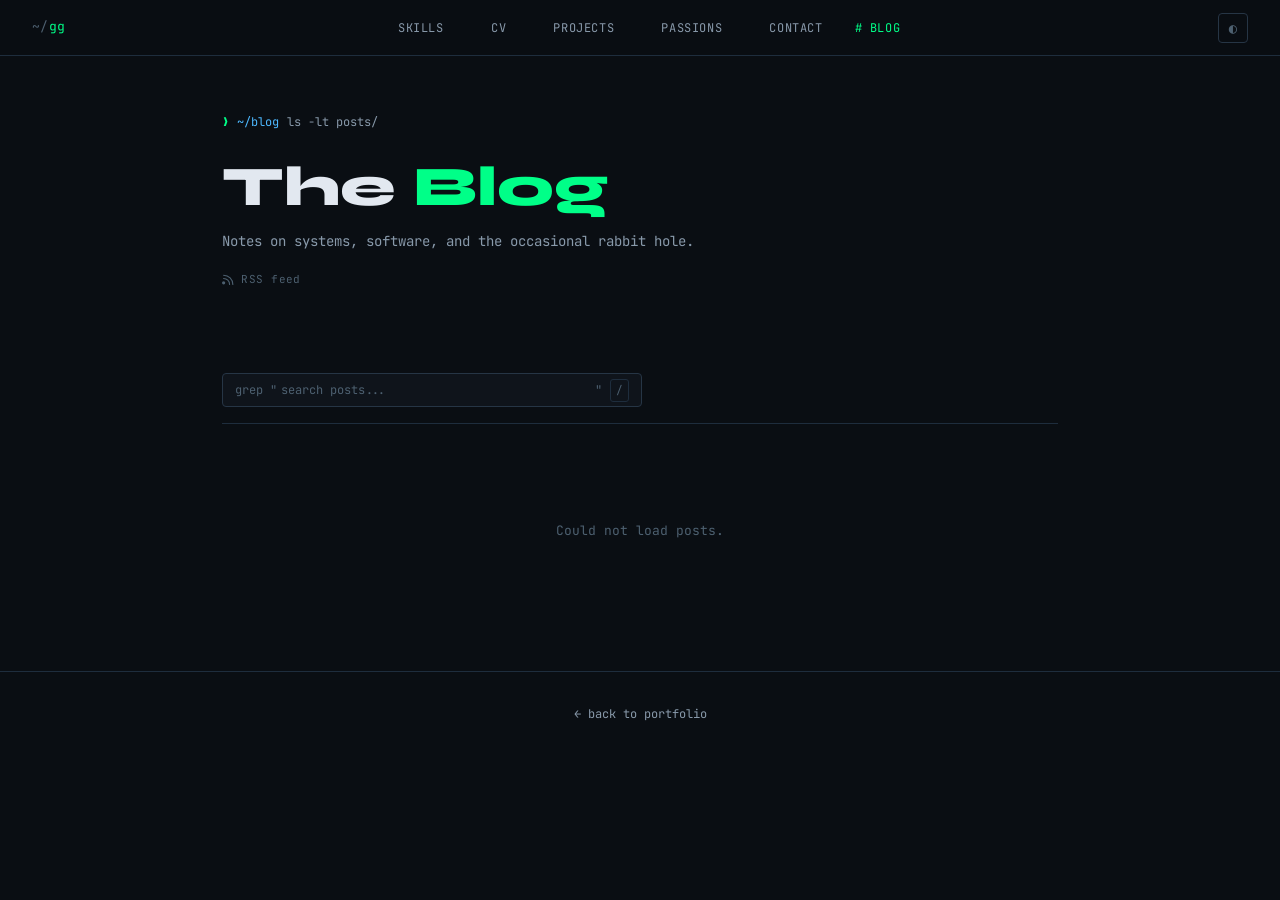
==== blog/index.html @ 54c7deb1 "Add meta description to blog index" ====
<!DOCTYPE html>
<html lang="en">
<head>
<meta charset="UTF-8">
<meta name="viewport" content="width=device-width, initial-scale=1.0">
<title>Blog — Gonçalo Gomes</title>
<meta name="description" content="Notes on systems, software, and the occasional rabbit hole.">
<meta property="og:title" content="Blog — Gonçalo Gomes">
<meta property="og:description" content="Notes on systems, software, and the occasional rabbit hole.">
<meta property="og:type" content="website">
<link rel="preconnect" href="https://fonts.googleapis.com">
<link href="https://fonts.googleapis.com/css2?family=JetBrains+Mono:wght@300;400;500;700&family=Syne:wght@400;600;700;800&display=swap" rel="stylesheet">
<script>if (localStorage.getItem('theme') === 'light') document.documentElement.classList.add('light');</script>
<link rel="stylesheet" href="../shared.css">
<link rel="alternate" type="application/rss+xml" title="Gonçalo Gomes — Blog" href="/rss.xml">
<style>
  /* PAGE HEADER */
  .page-header {
    padding: 7rem 0 3rem;
  }

  .terminal-line {
    display: flex; align-items: center; gap: 0.5rem;
    font-size: 12px; color: var(--text3); margin-bottom: 1.5rem;
  }
  .prompt-sym { color: var(--green); }
  .prompt-path { color: var(--blue); }
  .prompt-cmd { color: var(--text2); }

  .page-title {
    font-family: var(--sans);
    font-size: clamp(2rem, 5vw, 3.5rem);
    font-weight: 800;
    color: var(--text);
    line-height: 1.1;
    margin-bottom: 0.75rem;
  }
  .page-title .accent { color: var(--green); }

  .page-subtitle {
    color: var(--text2);
    font-size: 14px;
    max-width: 480px;
  }

  /* CONTROLS */
  .blog-controls {
    display: flex; align-items: center; gap: 1rem;
    padding: 2rem 0 1rem;
    border-bottom: 1px solid var(--border);
    margin-bottom: 2rem;
    flex-wrap: wrap;
  }
  .blog-count {
    font-size: 12px;
    color: var(--text3);
    margin-left: auto;
    white-space: nowrap;
  }

  /* SEARCH */
  .search-wrap {
    display: flex; align-items: center;
    background: var(--bg2);
    border: 1px solid var(--border2);
    border-radius: 4px;
    padding: 0 0.75rem;
    font-family: var(--mono);
    font-size: 12px;
    flex: 1; max-width: 420px;
    transition: border-color 0.2s;
  }
  .search-wrap:focus-within { border-color: var(--green); }
  .search-prefix, .search-suffix { color: var(--text3); white-space: nowrap; user-select: none; }
  .search-input {
    background: none; border: none; outline: none;
    color: var(--text);
    font-family: var(--mono); font-size: 12px;
    padding: 0.5rem 0.25rem;
    width: 100%; min-width: 60px;
    caret-color: var(--green);
  }
  .search-input::placeholder { color: var(--text3); }
  .search-input::-webkit-search-cancel-button { display: none; }
  .search-hint {
    font-size: 11px; color: var(--text3);
    border: 1px solid var(--border);
    border-radius: 3px; padding: 1px 5px;
    margin-left: 0.5rem;
    flex-shrink: 0;
  }

  mark {
    background: var(--green-glow);
    color: var(--green);
    border-radius: 2px;
    padding: 0 1px;
  }

  /* POST LIST */
  .post-list { display: flex; flex-direction: column; gap: 0; }

  .post-entry {
    display: grid;
    grid-template-columns: 140px 1fr;
    gap: 0 2rem;
    padding: 1.5rem 0;
    border-bottom: 1px solid var(--border);
    text-decoration: none;
    color: inherit;
    transition: background 0.15s;
    border-radius: 4px;
    position: relative;
  }
  .post-entry::before {
    content: '';
    position: absolute;
    left: -1rem; top: 0; bottom: 0; width: 2px;
    background: var(--green);
    transform: scaleY(0);
    transition: transform 0.2s;
    border-radius: 1px;
  }
  .post-entry:hover::before { transform: scaleY(1); }
  .post-entry:hover .post-title { color: var(--green); }

  .post-meta { display: flex; flex-direction: column; gap: 0.4rem; padding-top: 0.25rem; }
  .post-date { font-size: 11px; color: var(--text3); letter-spacing: 0.05em; }
  .post-tags { display: flex; flex-wrap: wrap; gap: 4px; }
  .tag-clickable { cursor: pointer; transition: background 0.15s, color 0.15s; }
  .tag-clickable:hover { background: var(--green-dim); color: var(--green); }

  .post-body {}
  .post-title {
    font-family: var(--sans);
    font-size: 1.15rem;
    font-weight: 700;
    color: var(--text);
    margin-bottom: 0.4rem;
    transition: color 0.2s;
  }
  .post-desc { font-size: 13px; color: var(--text2); line-height: 1.6; }
  .read-time { font-size: 11px; color: var(--text3); }

  /* EMPTY STATE */
  .empty-state {
    padding: 4rem 0;
    text-align: center;
    color: var(--text3);
    font-size: 13px;
  }

  /* LOADING */
  .loading {
    padding: 4rem 0;
    text-align: center;
    color: var(--text3);
    font-size: 13px;
  }
  .loading::after {
    content: '';
    animation: dots 1.2s infinite;
  }
  @keyframes dots {
    0%   { content: ''; }
    33%  { content: '.'; }
    66%  { content: '..'; }
    100% { content: '...'; }
  }

  /* TAG FILTER ROW */
  .tag-filters {
    display: flex; gap: 0.5rem; flex-wrap: wrap;
    padding-bottom: 1.5rem;
  }
  .tag-filters:empty { display: none; }
  .tag-filter {
    background: none;
    border: 1px solid var(--border);
    color: var(--text3);
    font-family: var(--mono); font-size: 10px;
    padding: 3px 10px;
    border-radius: 3px;
    cursor: pointer;
    transition: all 0.15s;
    letter-spacing: 0.03em;
  }
  .tag-filter:hover { border-color: var(--green2); color: var(--green2); }
  .tag-filter.active { background: var(--green-dim); border-color: var(--green); color: var(--green); }
  .tag-count { opacity: 0.6; font-size: 9px; }

  .rss-link {
    display: inline-flex; align-items: center; gap: 0.4rem;
    margin-top: 1rem;
    font-size: 11px;
    color: var(--text3);
    text-decoration: none;
    letter-spacing: 0.04em;
    transition: color 0.2s;
  }
  .rss-link:hover { color: var(--amber); }

  @media (max-width: 600px) {
    .search-wrap { max-width: 100%; }
    .blog-count { margin-left: 0; }
    .post-entry { grid-template-columns: 1fr; gap: 0.5rem; }
    .post-meta { flex-direction: row; align-items: center; flex-wrap: wrap; }
  }
</style>
</head>
<body>

<nav>
  <a href="../index.html" class="nav-logo"><span>~/</span>gg</a>
  <ul class="nav-links" id="nav-links">
    <li><a href="../index.html#skills" onclick="closeNav()">skills</a></li>
    <li><a href="../index.html#cv" onclick="closeNav()">cv</a></li>
    <li><a href="../index.html#projects" onclick="closeNav()">projects</a></li>
    <li><a href="../index.html#passions" onclick="closeNav()">passions</a></li>
    <li><a href="../index.html#contact" onclick="closeNav()">contact</a></li>
    <li><a href="index.html" class="active" onclick="closeNav()">blog</a></li>
  </ul>
  <div class="nav-right">
    <button id="theme-toggle" class="theme-toggle" onclick="toggleTheme()" aria-label="Toggle theme">◐</button>
    <button class="nav-burger" id="nav-burger" aria-label="Toggle menu" onclick="toggleNav()">
      <span></span><span></span><span></span>
    </button>
  </div>
</nav>

<main>
  <div class="container">
    <header class="page-header">
      <div class="terminal-line">
        <span class="prompt-sym">❯</span>
        <span class="prompt-path">~/blog</span>
        <span class="prompt-cmd">ls -lt posts/</span>
      </div>
      <h1 class="page-title">The <span class="accent">Blog</span></h1>
      <p class="page-subtitle">Notes on systems, software, and the occasional rabbit hole.</p>
      <a href="/rss.xml" class="rss-link" title="Subscribe via RSS">
        <svg width="13" height="13" viewBox="0 0 24 24" fill="currentColor" aria-hidden="true"><path d="M3 3a1 1 0 0 0 0 2 16 16 0 0 1 16 16 1 1 0 0 0 2 0A18 18 0 0 0 3 3zm0 6a1 1 0 0 0 0 2 10 10 0 0 1 10 10 1 1 0 0 0 2 0A12 12 0 0 0 3 9zm0 6a3 3 0 1 0 0 6 3 3 0 0 0 0-6z"/></svg>
        RSS feed
      </a>
    </header>

    <div class="blog-controls">
      <div class="search-wrap">
        <span class="search-prefix">grep&nbsp;"</span>
        <input type="search" id="search-input" class="search-input"
               placeholder="search posts..." autocomplete="off" spellcheck="false">
        <span class="search-suffix">"</span>
        <span class="search-hint" id="search-hint" title="Press / to focus">/</span>
      </div>
      <span class="blog-count" id="post-count"></span>
    </div>

    <div id="tag-filters" class="tag-filters"></div>

    <div class="post-list" id="post-list">
      <noscript><div class="empty-state">JavaScript is required to view posts.</div></noscript>
      <div class="loading">Loading posts</div>
    </div>
  </div>
</main>

<footer>
  <div class="container">
    <a href="../index.html">← back to portfolio</a>
  </div>
</footer>

<script>
  let allPosts = [];
  let activeTag = '';
  let currentQuery = '';
  let bodiesLoaded = false;
  let bodiesLoadingPromise = null;

  function formatDate(iso) {
    const d = new Date(iso);
    return d.toLocaleDateString('en-GB', { day: 'numeric', month: 'short', year: 'numeric' });
  }

  function readingTime(text) {
    const mins = Math.max(1, Math.ceil(text.trim().split(/\s+/).length / 200));
    return `${mins} min read`;
  }

  function escapeHtml(s) {
    return s.replace(/&/g,'&amp;').replace(/</g,'&lt;').replace(/>/g,'&gt;').replace(/"/g,'&quot;');
  }

  // Highlight all keywords (space-separated) in text
  function highlight(text, query) {
    if (!query) return escapeHtml(text);
    const keywords = query.trim().split(/\s+/).filter(Boolean)
      .map(k => k.replace(/[.*+?^${}()|[\]\\]/g, '\\$&'));
    if (!keywords.length) return escapeHtml(text);
    return escapeHtml(text).replace(new RegExp(keywords.join('|'), 'gi'), m => `<mark>${m}</mark>`);
  }

  function bodySnippet(content, query) {
    if (!content) return '';
    const keywords = query.trim().split(/\s+/).filter(Boolean);
    for (const kw of keywords) {
      const idx = content.toLowerCase().indexOf(kw.toLowerCase());
      if (idx !== -1) {
        const start = Math.max(0, idx - 80);
        const end   = Math.min(content.length, idx + kw.length + 80);
        const raw   = (start > 0 ? '…' : '') + content.slice(start, end) + (end < content.length ? '…' : '');
        return highlight(raw, query);
      }
    }
    return '';
  }

  function getFiltered() {
    const keywords = currentQuery.trim().toLowerCase().split(/\s+/).filter(Boolean);
    return allPosts.filter(p => {
      if (activeTag && !(p.tags || []).includes(activeTag)) return false;
      if (!keywords.length) return true;
      return keywords.every(kw =>
        p.title.toLowerCase().includes(kw) ||
        (p.description || '').toLowerCase().includes(kw) ||
        (p.tags || []).some(t => t.toLowerCase().includes(kw)) ||
        (p.content !== null && p.content.toLowerCase().includes(kw))
      );
    });
  }

  function ensureBodiesLoaded() {
    if (bodiesLoaded) return Promise.resolve();
    if (bodiesLoadingPromise) return bodiesLoadingPromise;
    bodiesLoadingPromise = Promise.all(allPosts.map(async p => {
      if (p.content !== null) return;
      try {
        const r = await fetch(`posts/${p.slug}.md`);
        if (!r.ok) { p.content = ''; return; }
        const raw = await r.text();
        const { body } = parseFrontmatter(raw);
        p.content = body
          .replace(/```[\s\S]*?```/g, ' ')
          .replace(/`[^`]+`/g, ' ')
          .replace(/[#*_[\]()>]/g, ' ')
          .replace(/\s+/g, ' ').trim();
      } catch { p.content = ''; }
    })).then(() => { bodiesLoaded = true; bodiesLoadingPromise = null; });
    return bodiesLoadingPromise;
  }

  function renderTagFilters() {
    const container = document.getElementById('tag-filters');
    const counts = {};
    allPosts.forEach(p => (p.tags || []).forEach(t => { counts[t] = (counts[t] || 0) + 1; }));
    const allTags = Object.keys(counts).sort();
    container.innerHTML = allTags.map(t =>
      `<button class="tag-filter${activeTag === t ? ' active' : ''}" data-tag="${escapeHtml(t)}">${escapeHtml(t)} <span class="tag-count">(${counts[t]})</span></button>`
    ).join('');
  }

  function filterByTag(tag) {
    activeTag = activeTag === tag ? '' : tag;
    renderTagFilters();
    renderPosts(getFiltered());
  }

  function renderPosts(posts) {
    const list    = document.getElementById('post-list');
    const countEl = document.getElementById('post-count');
    const isFiltering = currentQuery.trim() || activeTag;

    countEl.textContent = isFiltering
      ? `${posts.length} of ${allPosts.length} result${posts.length !== 1 ? 's' : ''}`
      : `${allPosts.length} post${allPosts.length !== 1 ? 's' : ''}`;

    if (posts.length === 0) {
      list.innerHTML = isFiltering
        ? `<div class="empty-state">No posts matching your filters.</div>`
        : `<div class="empty-state">No posts yet. Check back soon.</div>`;
      return;
    }

    const q = currentQuery.trim();
    list.innerHTML = posts.map(p => {
      const inMeta = !q
        || p.title.toLowerCase().split(/\s+/).some(w => q.toLowerCase().split(/\s+/).some(k => w.includes(k)))
        || (p.description || '').toLowerCase().split(/\s+/).some(w => q.toLowerCase().split(/\s+/).some(k => w.includes(k)));
      const descHTML = inMeta
        ? highlight(p.description || '', q)
        : bodySnippet(p.content, q) || highlight(p.description || '', q);

      return `
        <a class="post-entry" href="posts/${encodeURIComponent(p.slug)}.html">
          <div class="post-meta">
            <span class="post-date">${formatDate(p.date)}</span>
            <span class="read-time">${p.readTime}</span>
            <div class="post-tags">
              ${(p.tags || []).map(t =>
                `<span class="tag tag-clickable" data-tag="${escapeHtml(t)}">${highlight(t, q)}</span>`
              ).join('')}
            </div>
          </div>
          <div class="post-body">
            <div class="post-title">${highlight(p.title, q)}</div>
            <div class="post-desc">${descHTML}</div>
          </div>
        </a>`;
    }).join('');
  }

  function parseFrontmatter(raw) {
    const m = raw.match(/^---\n([\s\S]*?)\n---\n?([\s\S]*)$/);
    if (!m) return { meta: {}, body: raw };
    const meta = {};
    m[1].split('\n').forEach(line => {
      const idx = line.indexOf(':');
      if (idx === -1) return;
      const key = line.slice(0, idx).trim();
      let val = line.slice(idx + 1).trim();
      if (val.startsWith('[') && val.endsWith(']'))
        val = val.slice(1, -1).split(',').map(s => s.trim().replace(/^['"]|['"]$/g, '')).filter(Boolean);
      else if (val.length >= 2 && val[0] === val[val.length - 1] && (val[0] === '"' || val[0] === "'"))
        val = val.slice(1, -1);
      meta[key] = val;
    });
    return { meta, body: m[2] };
  }

  async function loadPosts() {
    const list = document.getElementById('post-list');
    try {
      const res = await fetch('posts.json');
      if (!res.ok) throw new Error('Failed to load posts.json');
      const posts = await res.json();

      if (posts.length === 0) { allPosts = []; renderPosts([]); return; }

      allPosts = posts.map(p => ({
        slug:        p.slug,
        title:       p.title        || p.slug,
        date:        p.date         || '',
        description: p.description  || '',
        tags:        Array.isArray(p.tags) ? p.tags : [],
        readTime:    p.read_time    || '',
        content:     null,
      }));

      renderTagFilters();
      renderPosts(getFiltered());
    } catch (err) {
      list.innerHTML = '<div class="empty-state">Could not load posts.</div>';
      console.error(err);
    }
  }

  document.addEventListener('DOMContentLoaded', () => {
    const input = document.getElementById('search-input');
    const hint  = document.getElementById('search-hint');

    input.addEventListener('input', async e => {
      currentQuery = e.target.value;
      renderPosts(getFiltered());
      if (currentQuery.trim()) {
        await ensureBodiesLoaded();
        renderPosts(getFiltered());
      }
    });
    input.addEventListener('keydown', e => {
      if (e.key === 'Escape') { input.value = ''; currentQuery = ''; renderPosts(getFiltered()); input.blur(); }
    });
    input.addEventListener('focus', () => hint.style.display = 'none');
    input.addEventListener('blur',  () => { if (!input.value) hint.style.display = ''; });

    document.addEventListener('keydown', e => {
      if (e.key === '/' && document.activeElement !== input) { e.preventDefault(); input.focus(); }
    });

    // Tag clicks in post list (delegated)
    document.getElementById('post-list').addEventListener('click', e => {
      const tagEl = e.target.closest('[data-tag]');
      if (tagEl && tagEl.classList.contains('tag-clickable')) {
        e.preventDefault();
        filterByTag(tagEl.dataset.tag);
      }
    });

    // Tag filter buttons (delegated)
    document.getElementById('tag-filters').addEventListener('click', e => {
      const btn = e.target.closest('.tag-filter');
      if (btn) filterByTag(btn.dataset.tag);
    });
  });

  loadPosts();
</script>
<script src="../shared.js"></script>
</body>
</html>
---- shared.css ----
/* ── DESIGN TOKENS ───────────────────────────────── */
:root {
  --bg: #0a0e13;
  --bg2: #0f141b;
  --bg3: #141b24;
  --surface: #1a2230;
  --border: #1e2d3d;
  --border2: #263545;
  --green: #00ff88;
  --green2: #00cc6a;
  --green-dim: rgba(0,255,136,0.08);
  --green-glow: rgba(0,255,136,0.15);
  --blue: #4db8ff;
  --amber: #ffb347;
  --red: #ff5f57;
  --text: #e2e8f0;
  --text2: #8899aa;
  --text3: #4d6070;
  --mono: 'JetBrains Mono', monospace;
  --sans: 'Syne', sans-serif;
  --nav-bg: rgba(10,14,19,0.92);
  --nav-mobile-bg: rgba(10,14,19,0.97);
}

html.light {
  --bg: #f0f4f8;
  --bg2: #e4eaf2;
  --bg3: #d8e0ec;
  --surface: #c8d4e4;
  --border: #b8c8d8;
  --border2: #a0b4c8;
  --green: #007a42;
  --green2: #005c32;
  --green-dim: rgba(0,122,66,0.1);
  --green-glow: rgba(0,122,66,0.2);
  --blue: #0055bb;
  --amber: #b05800;
  --red: #c82020;
  --text: #1a2030;
  --text2: #3a4a60;
  --text3: #6a7a90;
  --nav-bg: rgba(240,244,248,0.92);
  --nav-mobile-bg: rgba(240,244,248,0.97);
}

/* ── RESET ───────────────────────────────────────── */
*, *::before, *::after { box-sizing: border-box; margin: 0; padding: 0; }
html { scroll-behavior: smooth; }
body {
  background: var(--bg);
  color: var(--text);
  font-family: var(--mono);
  font-size: 14px;
  line-height: 1.7;
  min-height: 100vh;
  transition: background 0.2s, color 0.2s;
}

/* ── SCROLLBAR ───────────────────────────────────── */
::-webkit-scrollbar { width: 4px; }
::-webkit-scrollbar-track { background: var(--bg); }
::-webkit-scrollbar-thumb { background: var(--border2); border-radius: 2px; }

/* ── SELECTION ───────────────────────────────────── */
::selection { background: var(--green-glow); color: var(--green); }

/* ── NAV ─────────────────────────────────────────── */
nav {
  position: fixed; top: 0; left: 0; right: 0; z-index: 100;
  background: var(--nav-bg);
  backdrop-filter: blur(12px);
  border-bottom: 1px solid var(--border);
  padding: 0 2rem;
  height: 56px;
  display: flex; align-items: center; justify-content: space-between;
  transition: background 0.2s, border-color 0.2s;
}

.nav-logo {
  font-family: var(--mono);
  font-size: 13px;
  color: var(--green);
  letter-spacing: 0.02em;
  text-decoration: none;
}
.nav-logo span { color: var(--text3); }

.nav-links { display: flex; gap: 2rem; list-style: none; }
.nav-links a {
  font-size: 12px;
  color: var(--text2);
  text-decoration: none;
  letter-spacing: 0.05em;
  text-transform: uppercase;
  transition: color 0.2s;
  position: relative;
}
.nav-links a::before { content: '# '; color: var(--green); opacity: 0; transition: opacity 0.2s; }
.nav-links a:hover { color: var(--text); }
.nav-links a:hover::before { opacity: 1; }
.nav-links a.active { color: var(--green); }
.nav-links a.active::before { opacity: 1; }

.nav-right { display: flex; align-items: center; gap: 0.75rem; }

.theme-toggle {
  background: none;
  border: 1px solid var(--border2);
  color: var(--text3);
  font-family: var(--mono);
  font-size: 14px;
  width: 30px; height: 30px;
  border-radius: 4px;
  cursor: pointer;
  display: flex; align-items: center; justify-content: center;
  transition: color 0.2s, border-color 0.2s;
  padding: 0;
}
.theme-toggle:hover { color: var(--green); border-color: var(--green); }

.nav-burger {
  display: none;
  flex-direction: column; gap: 5px; cursor: pointer;
  background: none; border: none; padding: 4px;
}
.nav-burger span {
  display: block; width: 20px; height: 1.5px;
  background: var(--text2); border-radius: 1px; transition: all 0.2s;
}
.nav-burger.open span:nth-child(1) { transform: rotate(45deg) translate(4px, 4px); }
.nav-burger.open span:nth-child(2) { opacity: 0; }
.nav-burger.open span:nth-child(3) { transform: rotate(-45deg) translate(4px, -4px); }

/* ── LAYOUT ──────────────────────────────────────── */
.container { max-width: 900px; margin: 0 auto; padding: 0 2rem; }

/* ── TERMINAL PROMPT ─────────────────────────────── */
.terminal-line {
  display: flex; align-items: center; gap: 0.5rem;
  font-size: 12px; color: var(--text3); margin-bottom: 1.5rem;
}
.prompt-sym { color: var(--green); }
.prompt-path { color: var(--blue); }
.prompt-cmd { color: var(--text2); }

/* ── TAG ─────────────────────────────────────────── */
.tag {
  font-size: 10px;
  color: var(--green2);
  background: var(--green-dim);
  border: 1px solid var(--green-glow);
  border-radius: 3px;
  padding: 1px 6px;
  letter-spacing: 0.03em;
}

/* ── BACK TO TOP ─────────────────────────────────── */
.back-to-top {
  display: none;
  position: fixed;
  bottom: 1.5rem; right: 1.5rem;
  z-index: 200;
  background: var(--bg2);
  border: 1px solid var(--border2);
  color: var(--text2);
  font-family: var(--mono);
  font-size: 12px;
  padding: 0.5rem 0.9rem;
  border-radius: 4px;
  cursor: pointer;
  transition: all 0.2s;
}
.back-to-top:hover { color: var(--green); border-color: var(--green); }
.back-to-top.visible { display: block; }

/* ── FOOTER ──────────────────────────────────────── */
footer {
  border-top: 1px solid var(--border);
  padding: 2rem 0;
  margin-top: 4rem;
  text-align: center;
  font-size: 12px;
  color: var(--text3);
}
footer a { color: var(--text2); text-decoration: none; }
footer a:hover { color: var(--green); }

/* ── RESPONSIVE ──────────────────────────────────── */
@media (max-width: 600px) {
  nav { padding: 0 1rem; }
  .container { padding: 0 1.2rem; }
  .nav-burger { display: flex; }
  .nav-links {
    display: none;
    position: absolute;
    top: 56px; left: 0; right: 0;
    background: var(--nav-mobile-bg);
    backdrop-filter: blur(12px);
    flex-direction: column;
    padding: 1rem 2rem 1.5rem;
    gap: 1.2rem;
    border-bottom: 1px solid var(--border);
  }
  .nav-links.open { display: flex; }
  .terminal-line { flex-wrap: wrap; }
}
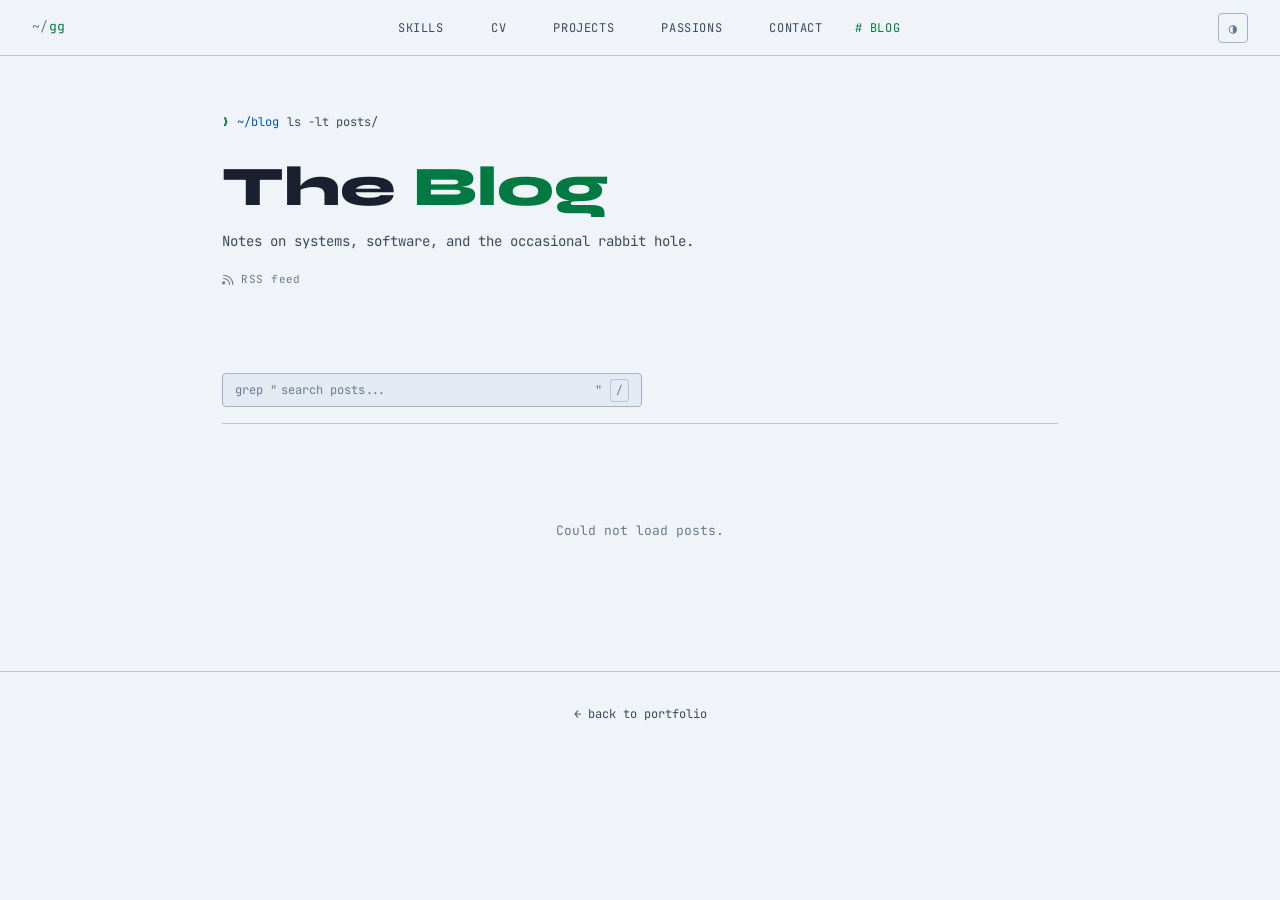
==== commit 12807218: "Fix prefers-color-scheme, CSS/JS watcher, prev/next nav, WebP image optimisation" ====
--- a/blog/index.html
+++ b/blog/index.html
@@ -3,14 +3,15 @@
 <head>
 <meta charset="UTF-8">
 <meta name="viewport" content="width=device-width, initial-scale=1.0">
+<link rel="icon" type="image/svg+xml" href="/favicon.svg">
 <title>Blog — Gonçalo Gomes</title>
-<meta name="description" content="Notes on systems, software, and the occasional rabbit hole.">
+<meta name="description" content="Notes on systems programming, software engineering, and the occasional rabbit hole. Writing on Linux, Wayland, networking, Rust, C, and C++.">
 <meta property="og:title" content="Blog — Gonçalo Gomes">
-<meta property="og:description" content="Notes on systems, software, and the occasional rabbit hole.">
+<meta property="og:description" content="Notes on systems programming, software engineering, and the occasional rabbit hole. Writing on Linux, Wayland, networking, Rust, C, and C++.">
 <meta property="og:type" content="website">
 <link rel="preconnect" href="https://fonts.googleapis.com">
 <link href="https://fonts.googleapis.com/css2?family=JetBrains+Mono:wght@300;400;500;700&family=Syne:wght@400;600;700;800&display=swap" rel="stylesheet">
-<script>if (localStorage.getItem('theme') === 'light') document.documentElement.classList.add('light');</script>
+<script>(function(){var t=localStorage.getItem('theme');if(t==='light'||(t===null&&window.matchMedia('(prefers-color-scheme: light)').matches))document.documentElement.classList.add('light');})();</script>
 <link rel="stylesheet" href="../shared.css">
 <link rel="alternate" type="application/rss+xml" title="Gonçalo Gomes — Blog" href="/rss.xml">
 <style>
@@ -272,7 +273,7 @@
 
 <script>
   let allPosts = [];
-  let activeTag = '';
+  let activeTags = new Set();
   let currentQuery = '';
   let bodiesLoaded = false;
   let bodiesLoadingPromise = null;
@@ -318,7 +319,7 @@
   function getFiltered() {
     const keywords = currentQuery.trim().toLowerCase().split(/\s+/).filter(Boolean);
     return allPosts.filter(p => {
-      if (activeTag && !(p.tags || []).includes(activeTag)) return false;
+      if (activeTags.size > 0 && ![...activeTags].every(t => (p.tags || []).includes(t))) return false;
       if (!keywords.length) return true;
       return keywords.every(kw =>
         p.title.toLowerCase().includes(kw) ||
@@ -349,26 +350,32 @@
     return bodiesLoadingPromise;
   }
 
-  function renderTagFilters() {
+  function renderTagFilters(filtered) {
     const container = document.getElementById('tag-filters');
-    const counts = {};
-    allPosts.forEach(p => (p.tags || []).forEach(t => { counts[t] = (counts[t] || 0) + 1; }));
-    const allTags = Object.keys(counts).sort();
+    // Total counts across all posts (to know which tags exist)
+    const totalCounts = {};
+    allPosts.forEach(p => (p.tags || []).forEach(t => { totalCounts[t] = (totalCounts[t] || 0) + 1; }));
+    // Visible counts from the currently filtered posts
+    const visibleCounts = {};
+    filtered.forEach(p => (p.tags || []).forEach(t => { visibleCounts[t] = (visibleCounts[t] || 0) + 1; }));
+    const allTags = Object.keys(totalCounts).sort();
     container.innerHTML = allTags.map(t =>
-      `<button class="tag-filter${activeTag === t ? ' active' : ''}" data-tag="${escapeHtml(t)}">${escapeHtml(t)} <span class="tag-count">(${counts[t]})</span></button>`
+      `<button class="tag-filter${activeTags.has(t) ? ' active' : ''}" data-tag="${escapeHtml(t)}">${escapeHtml(t)} <span class="tag-count">(${visibleCounts[t] || 0})</span></button>`
     ).join('');
   }
 
   function filterByTag(tag) {
-    activeTag = activeTag === tag ? '' : tag;
-    renderTagFilters();
-    renderPosts(getFiltered());
+    if (activeTags.has(tag)) activeTags.delete(tag);
+    else activeTags.add(tag);
+    const filtered = getFiltered();
+    renderTagFilters(filtered);
+    renderPosts(filtered);
   }
 
   function renderPosts(posts) {
     const list    = document.getElementById('post-list');
     const countEl = document.getElementById('post-count');
-    const isFiltering = currentQuery.trim() || activeTag;
+    const isFiltering = currentQuery.trim() || activeTags.size > 0;
 
     countEl.textContent = isFiltering
       ? `${posts.length} of ${allPosts.length} result${posts.length !== 1 ? 's' : ''}`
@@ -430,7 +437,7 @@
   async function loadPosts() {
     const list = document.getElementById('post-list');
     try {
-      const res = await fetch('posts.json');
+      const res = await fetch('posts.json', { cache: 'no-cache' });
       if (!res.ok) throw new Error('Failed to load posts.json');
       const posts = await res.json();
 
@@ -446,8 +453,9 @@
         content:     null,
       }));
 
-      renderTagFilters();
-      renderPosts(getFiltered());
+      const filtered = getFiltered();
+      renderTagFilters(filtered);
+      renderPosts(filtered);
     } catch (err) {
       list.innerHTML = '<div class="empty-state">Could not load posts.</div>';
       console.error(err);
@@ -460,14 +468,24 @@
 
     input.addEventListener('input', async e => {
       currentQuery = e.target.value;
-      renderPosts(getFiltered());
+      let filtered = getFiltered();
+      renderTagFilters(filtered);
+      renderPosts(filtered);
       if (currentQuery.trim()) {
         await ensureBodiesLoaded();
-        renderPosts(getFiltered());
+        filtered = getFiltered();
+        renderTagFilters(filtered);
+        renderPosts(filtered);
       }
     });
     input.addEventListener('keydown', e => {
-      if (e.key === 'Escape') { input.value = ''; currentQuery = ''; renderPosts(getFiltered()); input.blur(); }
+      if (e.key === 'Escape') {
+        input.value = ''; currentQuery = '';
+        const filtered = getFiltered();
+        renderTagFilters(filtered);
+        renderPosts(filtered);
+        input.blur();
+      }
     });
     input.addEventListener('focus', () => hint.style.display = 'none');
     input.addEventListener('blur',  () => { if (!input.value) hint.style.display = ''; });
--- a/shared.css
+++ b/shared.css
@@ -85,7 +85,10 @@
 }
 .nav-logo span { color: var(--text3); }
 
-.nav-links { display: flex; gap: 2rem; list-style: none; }
+.nav-links {
+  display: none; /* hidden on mobile — shown via .open or desktop override */
+  list-style: none;
+}
 .nav-links a {
   font-size: 12px;
   color: var(--text2);
@@ -118,21 +121,46 @@
 }
 .theme-toggle:hover { color: var(--green); border-color: var(--green); }
 
+/* Burger: visible by default (mobile-first), hidden on desktop */
 .nav-burger {
-  display: none;
+  display: flex;
   flex-direction: column; gap: 5px; cursor: pointer;
-  background: none; border: none; padding: 4px;
+  background: none; border: none; padding: 0;
+  width: 44px; height: 44px;
+  align-items: center; justify-content: center;
 }
 .nav-burger span {
-  display: block; width: 20px; height: 1.5px;
-  background: var(--text2); border-radius: 1px; transition: all 0.2s;
-}
-.nav-burger.open span:nth-child(1) { transform: rotate(45deg) translate(4px, 4px); }
+  display: block; width: 22px; height: 2px;
+  background: var(--text); border-radius: 1px; transition: all 0.2s;
+}
+.nav-burger.open span:nth-child(1) { transform: rotate(45deg) translate(0px, 7px); }
 .nav-burger.open span:nth-child(2) { opacity: 0; }
-.nav-burger.open span:nth-child(3) { transform: rotate(-45deg) translate(4px, -4px); }
+.nav-burger.open span:nth-child(3) { transform: rotate(-45deg) translate(0px, -7px); }
+
+/* Desktop: show links inline, hide burger */
+@media (min-width: 601px) {
+  .nav-burger { display: none; }
+  .nav-links {
+    display: flex !important;
+    gap: 2rem;
+    position: static;
+    background: none;
+    backdrop-filter: none;
+    flex-direction: row;
+    padding: 0;
+    border-bottom: none;
+  }
+}
 
 /* ── LAYOUT ──────────────────────────────────────── */
 .container { max-width: 900px; margin: 0 auto; padding: 0 2rem; }
+
+/* ── SCREEN READER ONLY ──────────────────────────── */
+.sr-only {
+  position: absolute; width: 1px; height: 1px;
+  padding: 0; margin: -1px; overflow: hidden;
+  clip: rect(0,0,0,0); white-space: nowrap; border: 0;
+}
 
 /* ── TERMINAL PROMPT ─────────────────────────────── */
 .terminal-line {
@@ -189,9 +217,7 @@
 @media (max-width: 600px) {
   nav { padding: 0 1rem; }
   .container { padding: 0 1.2rem; }
-  .nav-burger { display: flex; }
   .nav-links {
-    display: none;
     position: absolute;
     top: 56px; left: 0; right: 0;
     background: var(--nav-mobile-bg);
